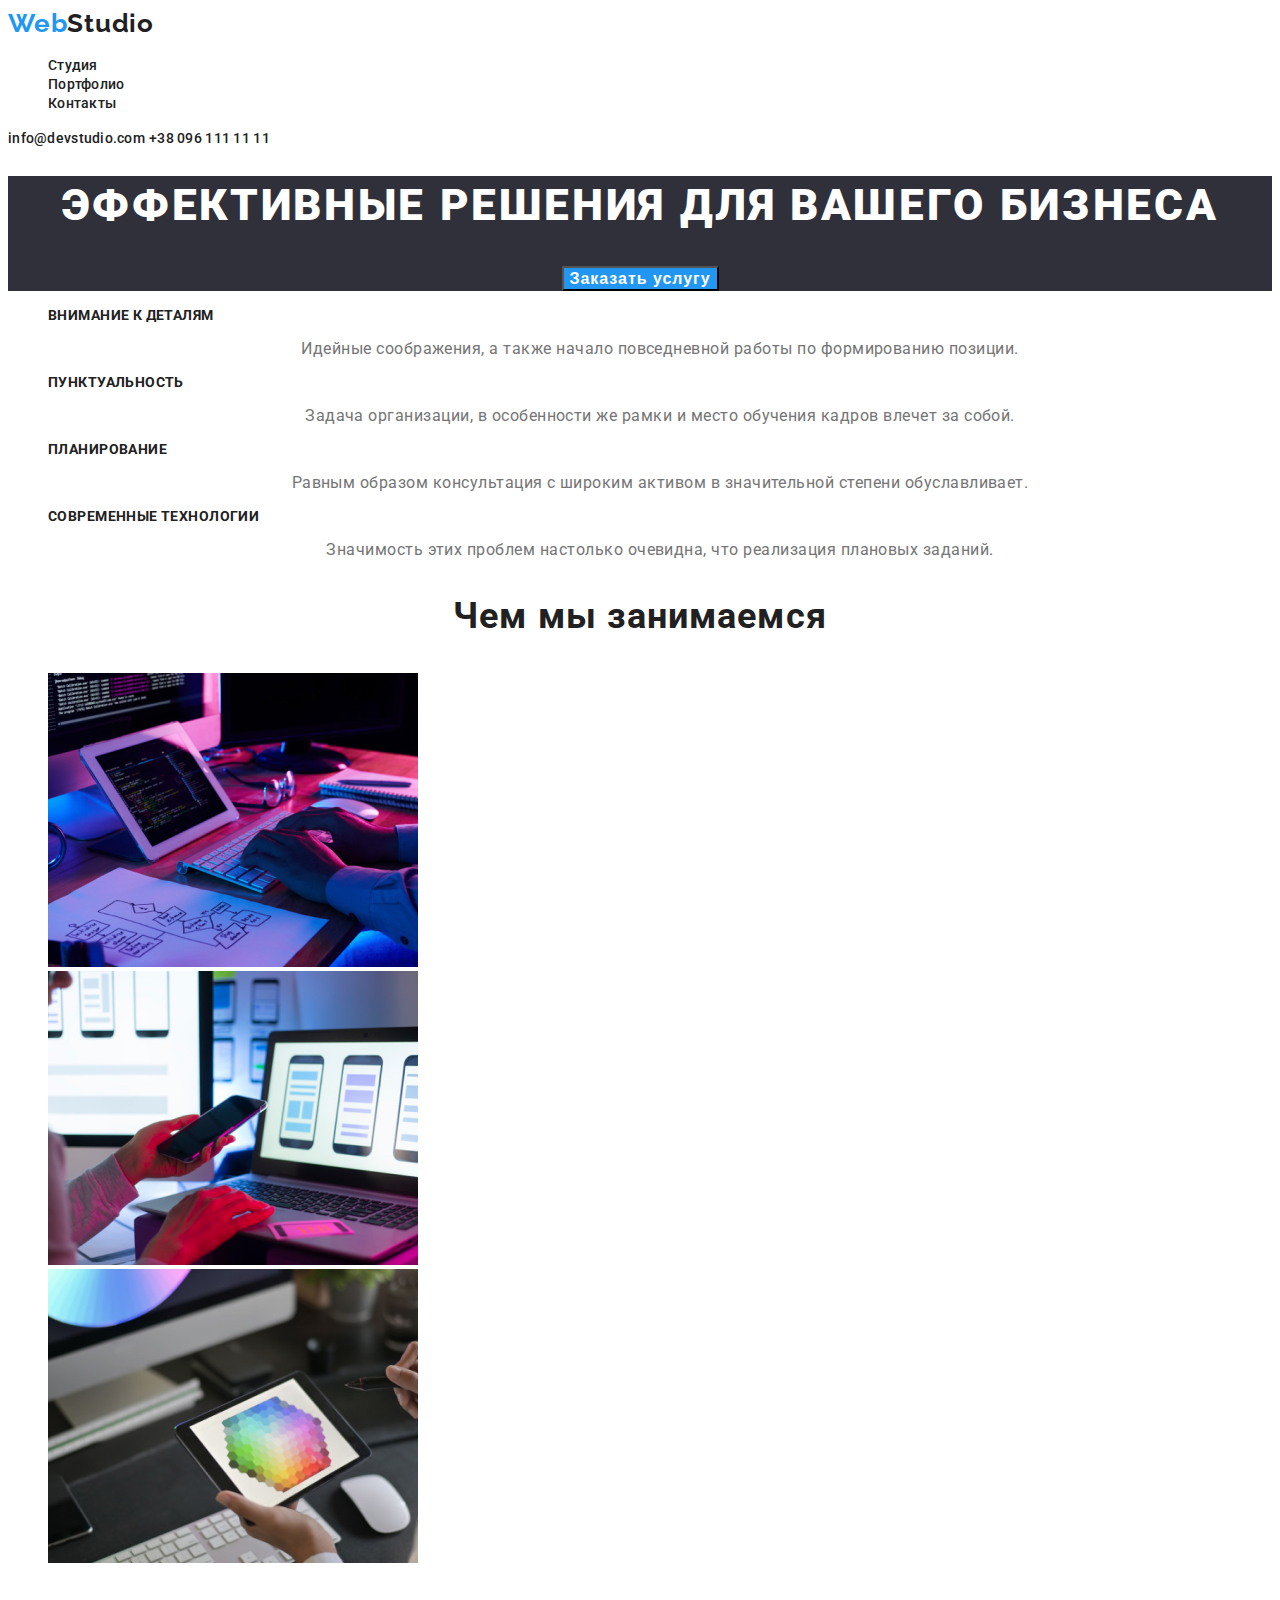
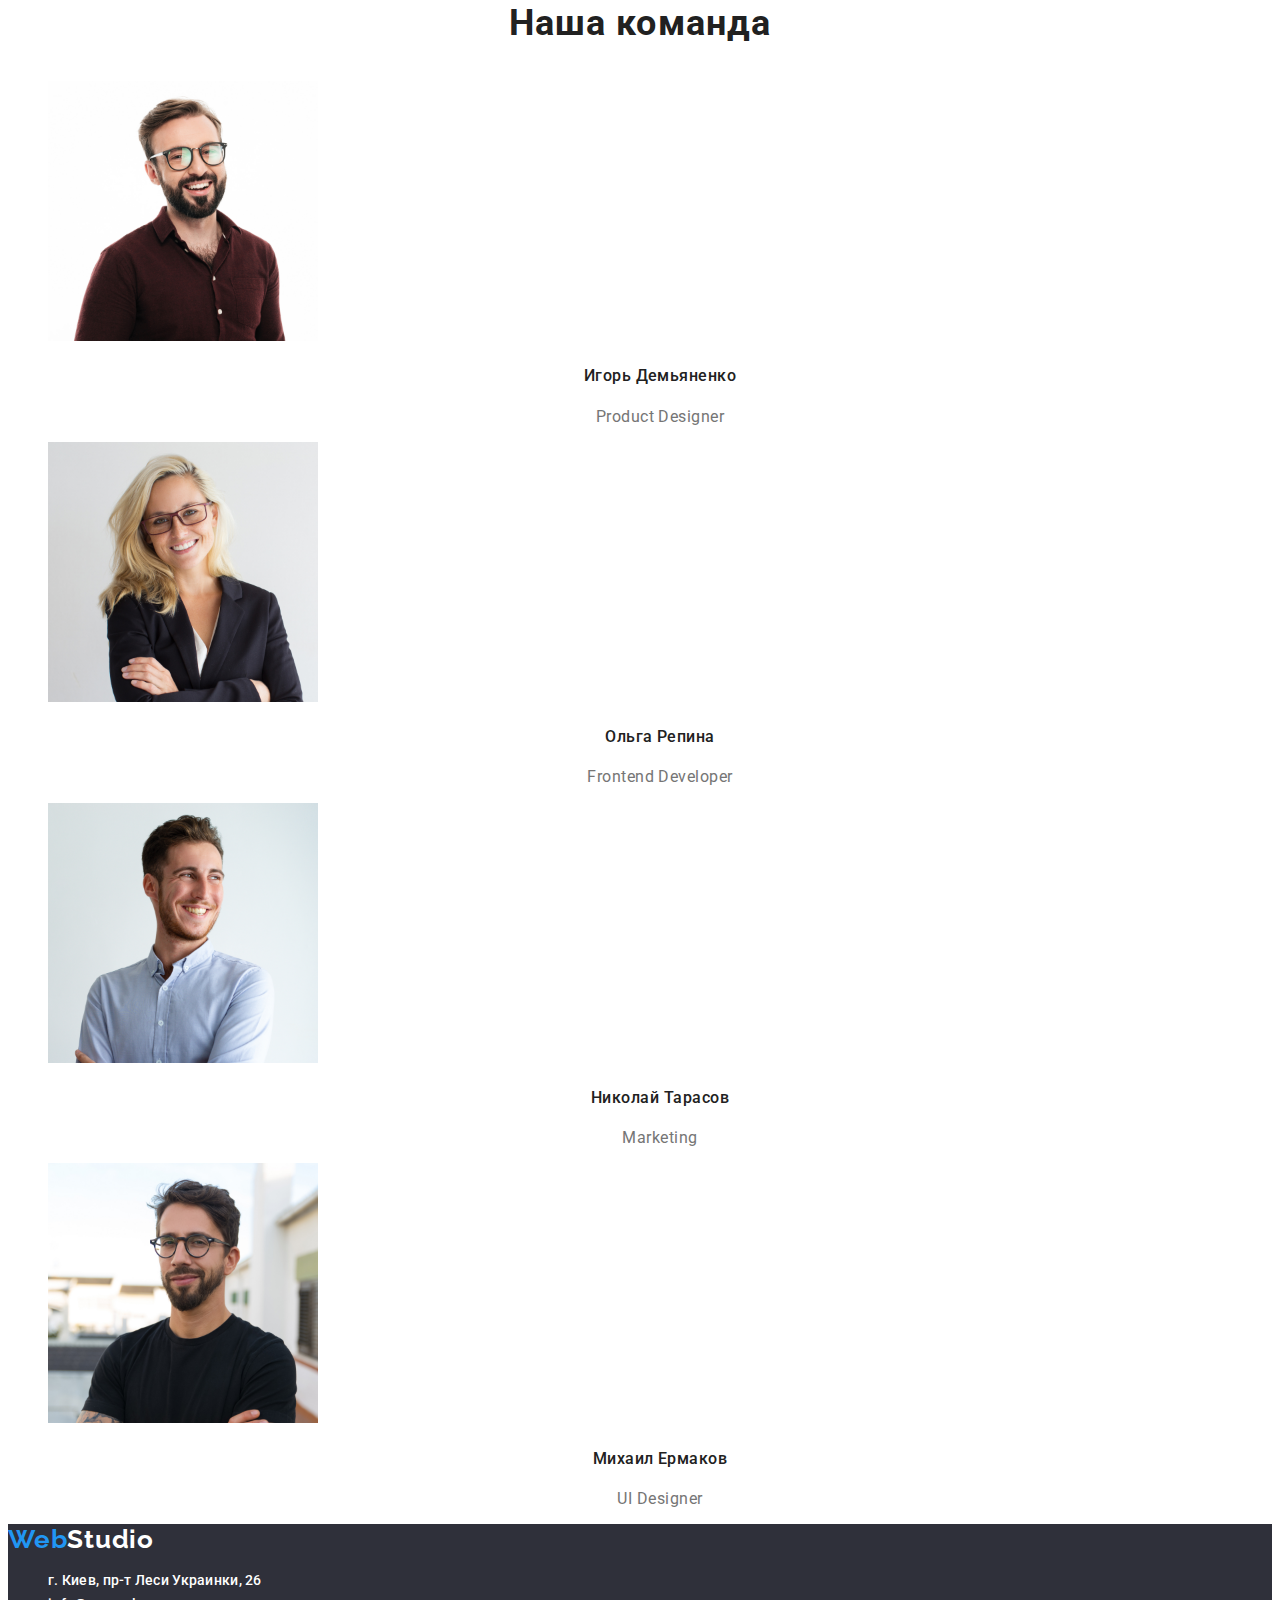
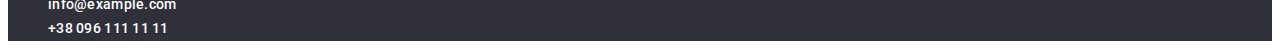
==== index.html @ 4afac16c "Add files via upload" ====
<!DOCTYPE html>
<html lang="ru">
<head>
    
    <meta charset="UTF-8">
    <meta http-equiv="X-UA-Compatible" content="IE=edge">
    <meta name="viewport" content="width=device-width, initial-scale=1.0">
    <title>WebStudio</title>
    <link rel="preconnect" href="https://fonts.gstatic.com" />
    <link rel="preconnect" href="https://fonts.gstatic.com">
    <link href="https://fonts.googleapis.com/css2?family=Raleway:wght@700&family=Roboto:wght@400;500;700;900&display=swap" rel="stylesheet">
    <link rel="stylesheet" href="https://cdnjs.cloudflare.com/ajax/libs/modern-normalize/1.0.0/modern-normalize.css"
        integrity="sha512-Zx6MlUMKSVJoQ+83OwhdILe8cSEsCzfqThJd7J/VA2UrK6Ctj85p+xzqfyuNXE5B1k25uUdmJ2OzItbBy9GHAQ=="
        crossorigin="anonymous" />
    <link rel="stylesheet" href="./css/styles.css" />
        

</head>
<body>
   <header>
       <nav>
            <a href class="web"><span class="logo">Web</span>Studio</a>           
            <ul class="list">
                <li><a  href="" class="link">Студия</a></li>
                <li><a  href="./portfolio.html" class="link">Портфолио</a></li>
                <li><a  href="#contacts" class="link">Контакты</a></li>
            </ul>
        </nav>
        <div> 
            <a class="link" href="mailto:info@devstudio.com">info@devstudio.com</a>
            <a class="link" href="tel:+380961111111">+38 096 111 11 11</a>
        </div>
    </header>
    <main>
        <section class="hero">
            <h1 class="page-title">Эффективные решения для вашего бизнеса</h1>
            <button class="btn" type="button">Заказать услугу</button>   
        </section>
        <section>
            <ul class="list">
                <li><h2 class="section-title">Внимание к деталям</h2><p class="title-lable">Идейные соображения, а также начало повседневной работы по формированию позиции.</p></li>
                <li><h2 class="section-title">Пунктуальность</h2><p class="title-lable">Задача организации, в особенности же рамки и место обучения кадров влечет за собой.</p></li>
                <li><h2 class="section-title">Планирование</h2><p class="title-lable">Равным образом консультация с широким активом в значительной степени обуславливает.</p></li>
                <li><h2 class="section-title">Современные технологии</h2><p class="title-lable">Значимость этих проблем настолько очевидна, что реализация плановых заданий.</p></li>
            </ul>
        </section>
        <sektion class="about">
            <h3 class="title-item">Чем мы занимаемся</h3>
            <ul class="list">
                <li><img src="./images/working/img-1.jpg" width="370" height="294" alt="Написание кода"></li>
                <li><img src="./images/working/img-2.jpg" width="370" height="294" alt="Мобильные приложения"></li>
                <li><img src="./images/working/img-3.jpg" width="370" height="294" alt="Дизайн"></li>
            </ul>
        </sektion>
        <section>
            <h3 class="title-item">Наша команда</h3>
            <ul class="list">
                <li>
                    <img src="./images/photo/img1.jpg " width="270" height="260" alt="Игорь Демьяненко">
                    <h4 class="title-name">Игорь Демьяненко</h4>
                    <p lang="en" class="title-proff">Product Designer</p>
                </li>
                <li>
                    <img src="./images/photo/img2.jpg" width="270" height="260" alt="Ольга Репина">
                    <h4 class="title-name">Ольга Репина</h4>
                    <p lang="en" class="title-proff">Frontend Developer</p>
                </li>
                <li>
                    <img src="./images/photo/img3.jpg" width="270" height="260" alt="Николай Тарасов">
                    <h4 class="title-name">Николай Тарасов</h4>
                    <p lang="en" class="title-proff">Marketing</p>
               </li>
               <li>
                    <img src="./images/photo/img4.jpg" width="270" height="260" alt="Михаил Ермаков">
                    <h4 class="title-name">Михаил Ермаков</h4>
                    <p lang="en" class="title-proff">UI Designer</p>                    
                </li>
            </ul>
        </section>
       
    </main>
    <footer class="footer">
        <a href class="web-footer"><span class="logo">Web</span>Studio</a>
        <address class="address">
            <ul class="list">
                <li><a class="link" href="https://goo.gl/maps/ci2ouD6LQuMiTAiMA" target="_blank" rel="noopener norefferer">г. Киев, пр-т Леси Украинки, 26</a></li>
                <li><a class="link" href="mailto:info@example.com">info@example.com</a></li>
                <li><a class="link" href="tel:+380961111111">+38 096 111 11 11</a></li>
            </ul>
        </address>
    </footer>
</body>
</html>
---- css/styles.css ----
body {
    font-family: "roboto";
    color:#212121;
    background-color: #ffffff;
}
 
:root{
    --main-text: #212121;
    --title-cl: #757575;
    --dark-bl: #ffffff;
    --logo-cl: #2196F3;

    --dark-bg: #2F303A;
    --main-bg: #E5E5E5;
    --head-bg: #ffffff;

    --main-font: "roboto", sans-serif;
    --logo-font: "raleway", sans-serif;
}

.logo {
font-family: var(--logo-font);
font-weight: 700;
font-size: 26px;
line-height: 1.19;
color: var(--logo-cl);
text-decoration: none;
}

.web {
font-family: var(--logo-font);
font-weight: 700;
font-size: 26px;
line-height: 1.19;
letter-spacing: 0.03em;
color: none;
}

.list{
  td
}

a { 
color: inherit;
text-decoration: none;
}

.link{
  font-family: var(--main-font);
  font-weight: 500;
  font-size: 14px;
  line-height: 1.14;
  letter-spacing: 0.02em;
  color var(--main-text);
 }
 li{
   list-style-type: none;
 }

 .link:hover{
   color: var(--logo-cl);
 }

 .link:focus{
   color: var(--logo-cl);
 }


.section-title{
font-family: var(--main-font);
font-weight: 700;
font-size: 14px;
line-height: 1,14;
letter-spacing: 0.03em;
text-transform: uppercase;
color: var(--main-cl);
}
.address{
  font-style: inherit;
  font-size: 14px;
line-height: 1.71;
letter-spacing: 0.03em;
color: var(--dark-bl);
}
.hero{
  background-color: var(--dark-bg);
  text-align: center;
}

.page-title{
font-weight: 900;
font-size: 44px;
line-height: 1.36;
letter-spacing: 0.06em;
text-transform: uppercase;
color: var(--dark-bl);
}

.title-lable{
font-family: var(--main-font)
font-weight: 400;
font-size: 16px;
line-height: 1.2;
text-align: center;
letter-spacing: 0.03em;
color: var(--title-cl);
}

.title-item{
font-family:var(--main-font);
font-style: normal;
font-weight: 700;
font-size: 36px;
line-height: 1.16;
text-align: center;
letter-spacing: 0.03em;
}

.title-name{
font-family: var(--main-font);
font-weight: 500;
font-size: 16px;
line-height: 1.19;
text-align: center;
letter-spacing: 0.03em;
color:var(--main-text);
}

.title-proff{
  font-family:var(--title-cl);
font-weight: 400;
font-size: 16px;
line-height: 1.2;
text-align: center;
letter-spacing: 0.03em;
color: var(--title-cl);
}

.btn{
font-weight: 700;
font-size: 16px;
line-height: 1.2;
letter-spacing: 0.06em;
color: var(--dark-bl);
background-color: var(--logo-cl);
}

.footer{
  background-color: var(--dark-bg);
}

.web-footer{
  color: #ffffff;
font-family: var(--logo-font);
font-weight: 700;
font-size: 26px;
line-height: 1.19;
letter-spacing: 0.03em;
}

.visually-hidden {
  position: absolute;
  width: 1px;
  height: 1px;
  border: 0;
  margin: -1px;
  padding: 0;
  clip: rect(0 0 0 0);
  overflow: hidden;
}

.btn-second-tab{
font-weight: 500;
font-size: 16px;
line-height: 1.62;
letter-spacing: 0.03em;
background-color: #ffffff;
border: none;
}

.btn-second-tab:hover{
color: #ffffff;
background-color: var(--logo-cl);
}

.btn-second-tab:focus{
  color: #ffffff;
  background-color:var(--logo-ci);
}


.title-img{
font-weight: 700;
font-size: 18px;
line-height: 2;
letter-spacing: 0.06em;
}

.lable-item{
font-size: 16px;
line-height: 1.87;
letter-spacing: 0.03em;
color:var(title-cl);
}
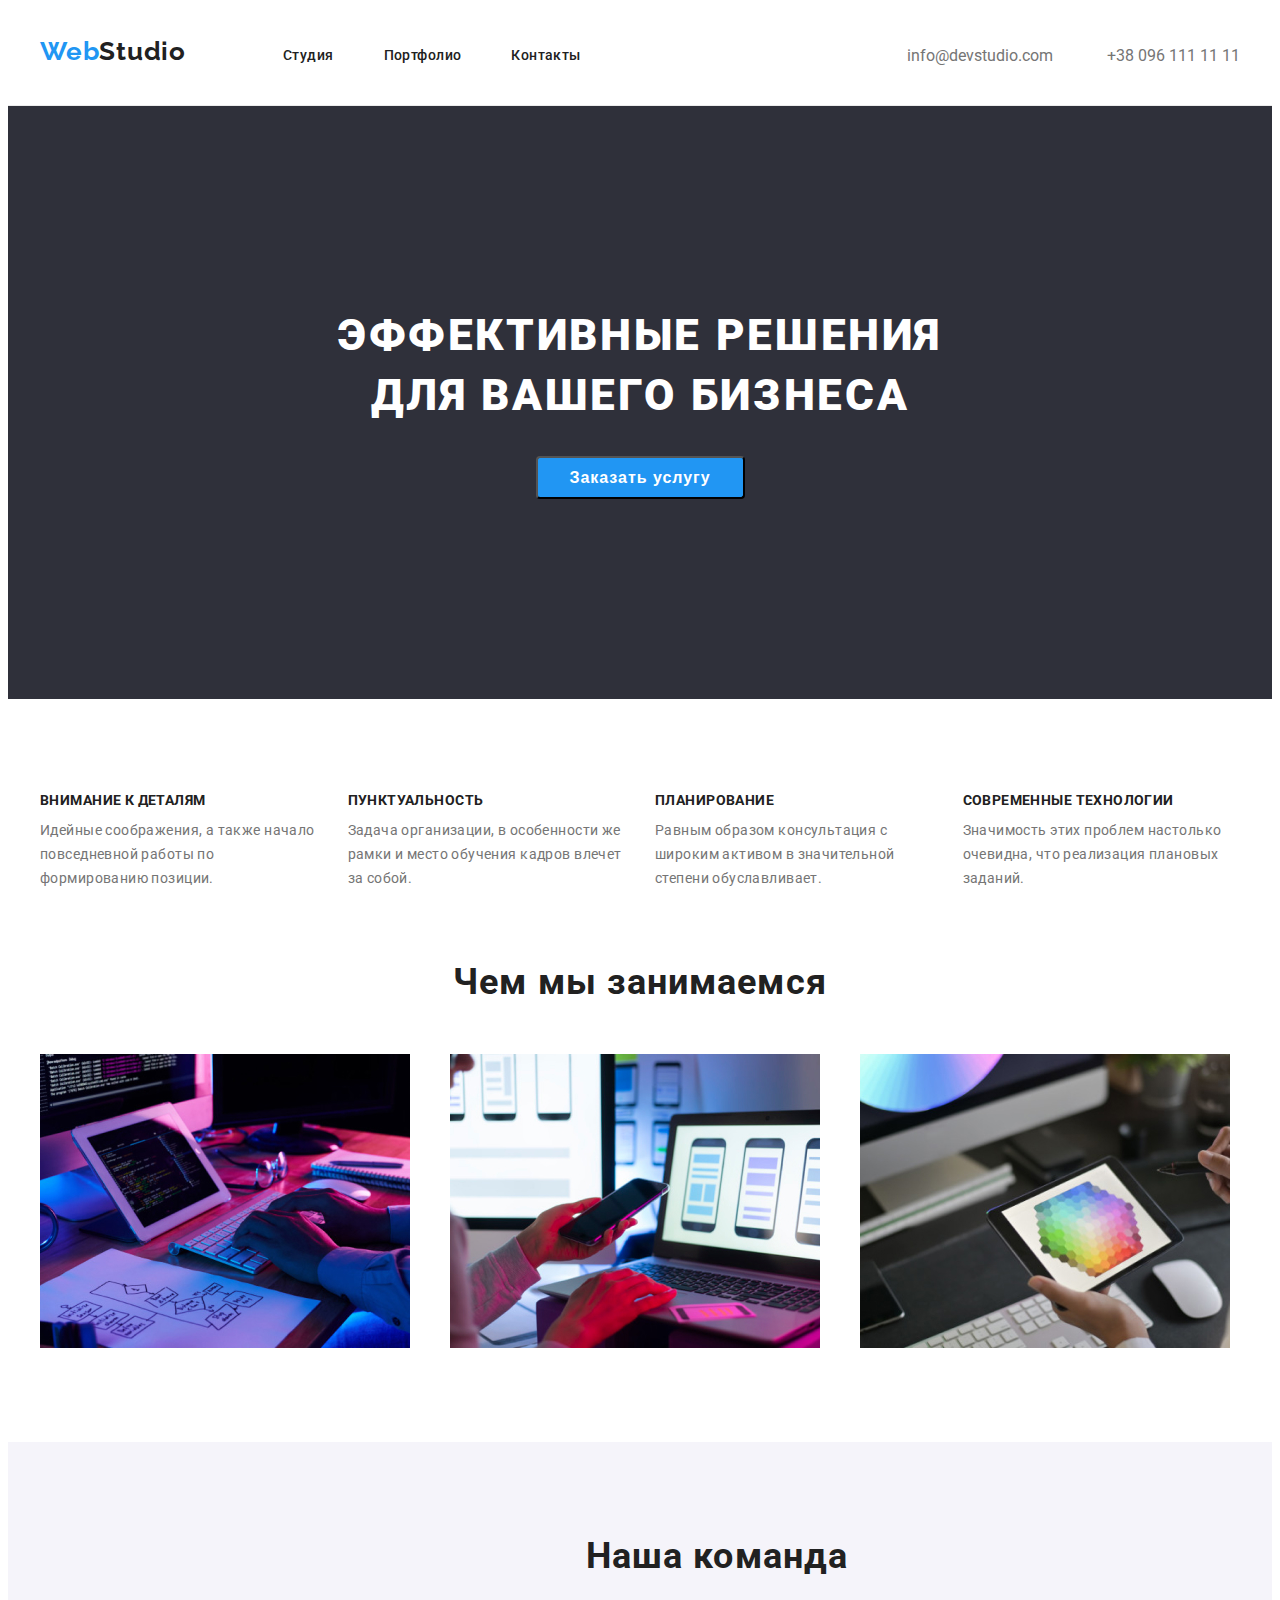
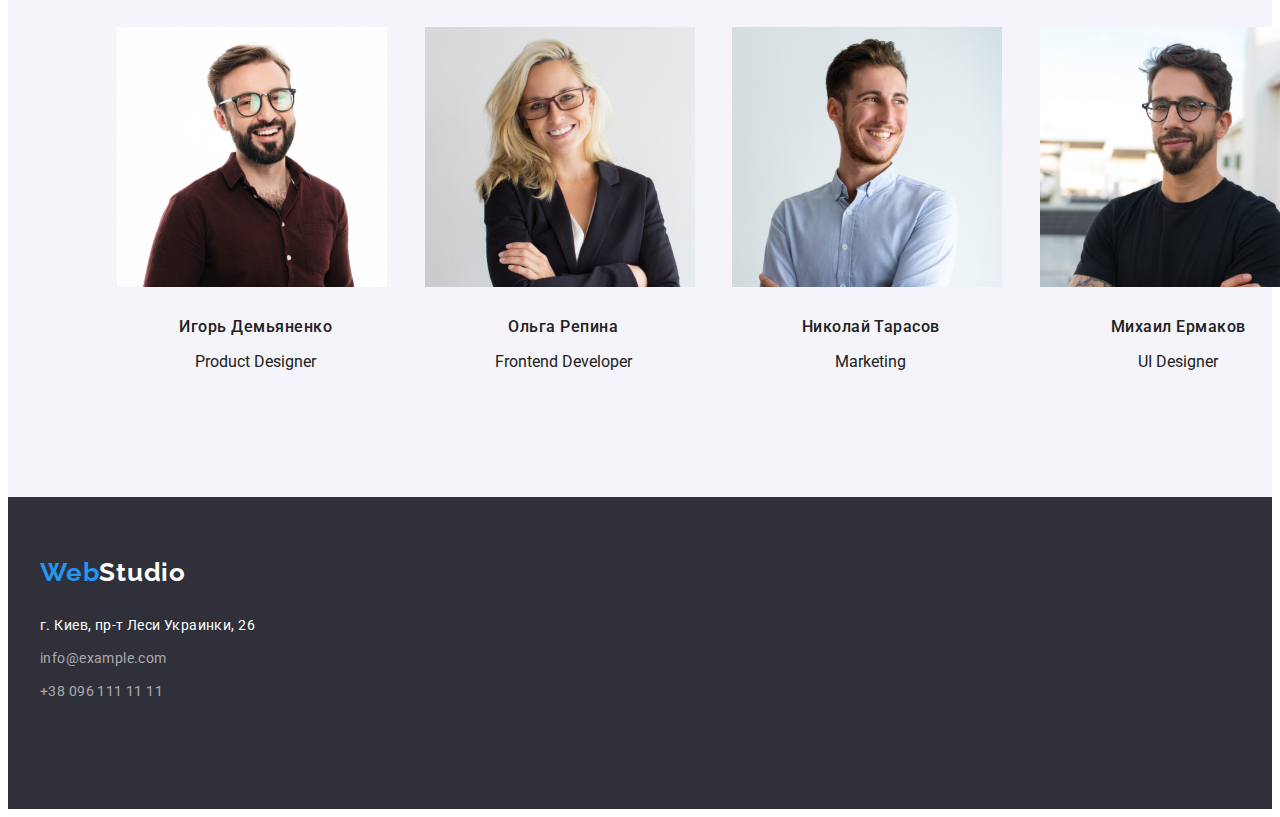
==== commit 74df1c12: "HW-3-25.04" ====
--- a/index.html
+++ b/index.html
@@ -13,81 +13,92 @@
         integrity="sha512-Zx6MlUMKSVJoQ+83OwhdILe8cSEsCzfqThJd7J/VA2UrK6Ctj85p+xzqfyuNXE5B1k25uUdmJ2OzItbBy9GHAQ=="
         crossorigin="anonymous" />
     <link rel="stylesheet" href="./css/styles.css" />
-        
+     
 
 </head>
 <body>
-   <header>
-       <nav>
-            <a href class="web"><span class="logo">Web</span>Studio</a>           
-            <ul class="list">
-                <li><a  href="" class="link">Студия</a></li>
-                <li><a  href="./portfolio.html" class="link">Портфолио</a></li>
-                <li><a  href="#contacts" class="link">Контакты</a></li>
-            </ul>
-        </nav>
-        <div> 
-            <a class="link" href="mailto:info@devstudio.com">info@devstudio.com</a>
-            <a class="link" href="tel:+380961111111">+38 096 111 11 11</a>
+   <header class="page-header">
+       <div class="conteiner">
+           <nav class="nav">
+                <a href class="web logo-menu"><span class="logo">Web</span>Studio</a>
+                <ul class="list menu">
+                    <li class="menu-item"><a  href="" class="link">Студия</a></li>
+                    <li class="menu-item"><a  href="./portfolio.html" class="link">Портфолио</a></li>
+                    <li class="menu-item"><a  href="#contacts" class="link">Контакты</a></li>
+                </ul>
+            </nav>
+                <div class="contact-link"> 
+                    <a class="link" href="mailto:info@devstudio.com">info@devstudio.com</a>
+                    <a class="link" href="tel:+380961111111">+38 096 111 11 11</a>
+                </div>
         </div>
     </header>
     <main>
-        <section class="hero">
-            <h1 class="page-title">Эффективные решения для вашего бизнеса</h1>
-            <button class="btn" type="button">Заказать услугу</button>   
+        <section class="hero header-conteiner">
+            <div class="conteiner">
+                <h1 class="page-title">Эффективные решения для вашего бизнеса</h1>
+                <button class="button" type="button">Заказать услугу</button>   
+             </div>
         </section>
-        <section>
-            <ul class="list">
-                <li><h2 class="section-title">Внимание к деталям</h2><p class="title-lable">Идейные соображения, а также начало повседневной работы по формированию позиции.</p></li>
-                <li><h2 class="section-title">Пунктуальность</h2><p class="title-lable">Задача организации, в особенности же рамки и место обучения кадров влечет за собой.</p></li>
-                <li><h2 class="section-title">Планирование</h2><p class="title-lable">Равным образом консультация с широким активом в значительной степени обуславливает.</p></li>
-                <li><h2 class="section-title">Современные технологии</h2><p class="title-lable">Значимость этих проблем настолько очевидна, что реализация плановых заданий.</p></li>
-            </ul>
+       
+        <section class="section">
+            <div class="conteiner">
+                <ul class="list list-slogan">
+                    <li class="item"><h2 class="section-title">Внимание к деталям</h2><p class="title-lable">Идейные соображения, а также начало повседневной работы по формированию позиции.</p></li>
+                    <li class="item"><h2 class="section-title">Пунктуальность</h2><p class="title-lable">Задача организации, в особенности же рамки и место обучения кадров влечет за собой.</p></li>
+                    <li class="item"><h2 class="section-title">Планирование</h2><p class="title-lable">Равным образом консультация с широким активом в значительной степени обуславливает.</p></li>
+                    <li class="item"><h2 class="section-title">Современные технологии</h2><p class="title-lable">Значимость этих проблем настолько очевидна, что реализация плановых заданий.</p></li>
+                </ul>
+            </div>
         </section>
-        <sektion class="about">
-            <h3 class="title-item">Чем мы занимаемся</h3>
-            <ul class="list">
-                <li><img src="./images/working/img-1.jpg" width="370" height="294" alt="Написание кода"></li>
-                <li><img src="./images/working/img-2.jpg" width="370" height="294" alt="Мобильные приложения"></li>
-                <li><img src="./images/working/img-3.jpg" width="370" height="294" alt="Дизайн"></li>
-            </ul>
-        </sektion>
-        <section>
-            <h3 class="title-item">Наша команда</h3>
-            <ul class="list">
-                <li>
-                    <img src="./images/photo/img1.jpg " width="270" height="260" alt="Игорь Демьяненко">
-                    <h4 class="title-name">Игорь Демьяненко</h4>
-                    <p lang="en" class="title-proff">Product Designer</p>
-                </li>
-                <li>
-                    <img src="./images/photo/img2.jpg" width="270" height="260" alt="Ольга Репина">
-                    <h4 class="title-name">Ольга Репина</h4>
-                    <p lang="en" class="title-proff">Frontend Developer</p>
-                </li>
-                <li>
-                    <img src="./images/photo/img3.jpg" width="270" height="260" alt="Николай Тарасов">
-                    <h4 class="title-name">Николай Тарасов</h4>
-                    <p lang="en" class="title-proff">Marketing</p>
-               </li>
-               <li>
-                    <img src="./images/photo/img4.jpg" width="270" height="260" alt="Михаил Ермаков">
-                    <h4 class="title-name">Михаил Ермаков</h4>
-                    <p lang="en" class="title-proff">UI Designer</p>                    
-                </li>
-            </ul>
+        <section class="section section-work">
+            <div class="conteiner">
+                <h3 class="title-item">Чем мы занимаемся</h3>
+                <ul class="list">
+                    <li class="item"><img src="./images/working/img-1.jpg" width="370" height="294" alt="Написание кода"></li>
+                    <li class="item"><img src="./images/working/img-2.jpg" width="370" height="294" alt="Мобильные приложения"></li>
+                    <li class="item"><img src="./images/working/img-3.jpg" width="370" height="294" alt="Дизайн"></li>
+                </ul>
+            </div>
+        </section>
+        <section class="section time">
+            <div class="conteiner">
+                <h3 class="title-item">Наша команда</h3>
+                <ul class="list">
+                    <li class="item border">
+                        <img src="./images/photo/img1.jpg " width="270" height="260" alt="Игорь Демьяненко">
+                        <h4 class="title-name">Игорь Демьяненко</h4>
+                        <p lang="en" class="title-proff">Product Designer</p>
+                    </li>
+                    <li class="item time-item">
+                        <img src="./images/photo/img2.jpg" width="270" height="260" alt="Ольга Репина">
+                        <h4 class="title-name">Ольга Репина</h4>
+                        <p lang="en" class="title-proff">Frontend Developer</p>
+                    </li>
+                    <li class="item time-item">
+                        <img src="./images/photo/img3.jpg" width="270" height="260" alt="Николай Тарасов">
+                        <h4 class="title-name">Николай Тарасов</h4>
+                        <p lang="en" class="title-proff">Marketing</p>
+                   </li>
+                   <li class="item time-item">
+                        <img src="./images/photo/img4.jpg" width="270" height="260" alt="Михаил Ермаков">
+                        <h4 class="title-name">Михаил Ермаков</h4>
+                        <p lang="en" class="title-proff">UI Designer</p>                    
+                    </li>
+                 </ul>
+            </div>
         </section>
        
     </main>
     <footer class="footer">
-        <a href class="web-footer"><span class="logo">Web</span>Studio</a>
-        <address class="address">
-            <ul class="list">
-                <li><a class="link" href="https://goo.gl/maps/ci2ouD6LQuMiTAiMA" target="_blank" rel="noopener norefferer">г. Киев, пр-т Леси Украинки, 26</a></li>
-                <li><a class="link" href="mailto:info@example.com">info@example.com</a></li>
-                <li><a class="link" href="tel:+380961111111">+38 096 111 11 11</a></li>
+        <div class="conteiner">
+        <a href class="web-footer "><span class="logo">Web</span>Studio</a>
+            <ul class="footer-li">
+                <li class="footer-item-adress"><a class="link-footer"  href="https://goo.gl/maps/ci2ouD6LQuMiTAiMA" target="_blank" rel="noopener norefferer" >г. Киев, пр-т Леси Украинки, 26</a></li>
+                <li class="footer-item"><a class="link-footer" href="mailto:info@example.com">info@example.com</a></li>
+                <li class="footer-item"><a class="link-footer" href="tel:+380961111111">+38 096 111 11 11</a></li>
             </ul>
-        </address>
+        </div>
     </footer>
 </body>
 </html>--- a/css/styles.css
+++ b/css/styles.css
@@ -13,10 +13,51 @@
     --dark-bg: #2F303A;
     --main-bg: #E5E5E5;
     --head-bg: #ffffff;
+    --second-bg:#F5F4FA;
 
     --main-font: "roboto", sans-serif;
     --logo-font: "raleway", sans-serif;
 }
+
+ .nav-li .item + .item{
+  margin-left: 50px;
+} 
+
+.item
+.nav{
+  display:flex;
+  align-items: center;
+  margin-right: auto;
+  justify-self: start;
+}
+
+
+.main-nav{
+  display: flex;
+  align-items: center;
+}
+
+.page-header{
+  padding-top: 24px;
+  padding-bottom: 25px;
+  align-items: center;
+  border-bottom-width: 1px;
+  border-bottom-style: solid; 
+    border-bottom-color: #ECECEC;
+}
+
+.page-header .conteiner{
+  display:flex;
+  align-items: center;
+}
+
+.conteiner{
+  width: 1200px;
+  padding-left: 15px;
+  padding-right: 15px;
+  margin-left: auto;
+  margin-right: auto;  
+ }
 
 .logo {
 font-family: var(--logo-font);
@@ -36,13 +77,12 @@
 color: none;
 }
 
-.list{
-  td
-}
-
 a { 
 color: inherit;
 text-decoration: none;
+}
+
+
 }
 
 .link{
@@ -51,10 +91,25 @@
   font-size: 14px;
   line-height: 1.14;
   letter-spacing: 0.02em;
-  color var(--main-text);
- }
- li{
+  color: var(--main-text);
+  list-style-type: none;
+ }
+
+ .list{  
    list-style-type: none;
+   display:flex;
+ }
+
+ .menu{
+   display: inline-flex;
+   padding: 0px;
+ }
+   .menu-item{
+    color: var(--main-text);
+    font-weight: 500;
+    font-size: 14px;
+    line-height: 1.14;
+    letter-spacing: 0.03em;
  }
 
  .link:hover{
@@ -65,29 +120,56 @@
    color: var(--logo-cl);
  }
 
-
-.section-title{
-font-family: var(--main-font);
-font-weight: 700;
-font-size: 14px;
-line-height: 1,14;
-letter-spacing: 0.03em;
-text-transform: uppercase;
-color: var(--main-cl);
-}
+  .list-slogan .item{
+   width: 270px;
+   height: 75px;
+   text-align: left;
+ }
+
+.list-slogan {
+margin-bottom: 0;
+margin-top: 0;
+
+display: flex;
+  }
+
+  ul{
+padding: 0;
+  }
+.item:not(:first-child){
+margin-left: 30px;
+}
+
+
+
 .address{
   font-style: inherit;
   font-size: 14px;
-line-height: 1.71;
+line-height: 1.14;
 letter-spacing: 0.03em;
 color: var(--dark-bl);
 }
+
+.conteiner{
+  width: 1200px;
+ }
+
 .hero{
+  padding-top:200px;
+  padding-bottom: 200px;
+  text-align: center;
+  margin-bottom: 0px;
+  margin-top: 0px;
+  text-align: center;
+}
+
+.header-conteiner{
   background-color: var(--dark-bg);
-  text-align: center;
 }
 
 .page-title{
+ margin: 0 auto;
+ max-width: 696px;
 font-weight: 900;
 font-size: 44px;
 line-height: 1.36;
@@ -96,27 +178,84 @@
 color: var(--dark-bl);
 }
 
+.menu-item:not(:last-child){
+margin-right: 50px;
+}
+
+.logo-menu{
+  margin-right: 93px;
+  dishlay: inline-block;
+}
+
+.contact-link .link:not(:last-child){
+  margin-right:50px;
+  
+}
+.contact-link .link{
+  color:var(--title-cl);
+}
+
+.contact-link{
+  margin-left: auto;
+}
+
+h1,
+h3,
+h4{
+  margin-top:0;
+  padding: 0;
+  text-align: center;
+}
+
+.section{
+   padding-top: 94px;
+   margin-bottom: 0;
+   /* text-align: center; */
+ }
+
+.title-item{
+margin-bottom: 50px;
+font-family:var(--main-font);
+font-style: normal;
+font-weight: 700;
+font-size: 36px;
+line-height: 1.16;
+text-align: center;
+letter-spacing: 0.03em;
+
+
+}
+.section-work{
+  margin-bottom: 94px;
+}
+
+.section-title{
+  font-family: var(--main-font);
+font-weight: 700;
+font-size: 14px;
+line-height: 1.14;
+letter-spacing: 0.03em;
+text-transform: uppercase;
+color: var(--main-cl);
+max-width: 270px;
+margin-bottom: 0;
+margin-top: 0;
+}
+
 .title-lable{
 font-family: var(--main-font)
 font-weight: 400;
-font-size: 16px;
-line-height: 1.2;
-text-align: center;
+font-size: 14px;
+line-height: 1.71;
 letter-spacing: 0.03em;
 color: var(--title-cl);
-}
-
-.title-item{
-font-family:var(--main-font);
-font-style: normal;
-font-weight: 700;
-font-size: 36px;
-line-height: 1.16;
-text-align: center;
-letter-spacing: 0.03em;
+margin-bottom: 0;
+margin-top: 10px;
 }
 
 .title-name{
+  margin-top: 30px;
+  margin-bottom: 0;
 font-family: var(--main-font);
 font-weight: 500;
 font-size: 16px;
@@ -126,37 +265,144 @@
 color:var(--main-text);
 }
 
+.about{
+display:inline-flex;
+ align-items: center;
+  /* margin-right: auto; */
+}
+
+.time{
+  background-color: var(--second-bg);
+  padding: 94px;
+}
+
+.time-item{
+  flex-basis: calc((100% - 4 * 30px) / 4);
+  text-align: center;
+}
+
+
+.item{
+  flex-basis: calc((100% - 3 * 30px) / 3);
+  text-align: center;
+}
+
+}
+
 .title-proff{
-  font-family:var(--title-cl);
+  margin-top: 10px;
+  margin-bottom: 0;
+ color:var(--title-cl);
 font-weight: 400;
 font-size: 16px;
 line-height: 1.2;
 text-align: center;
 letter-spacing: 0.03em;
-color: var(--title-cl);
-}
-
-.btn{
+}
+
+button{
+margin-top: 30px;
+border-radius: 4px;
+padding: 10px 32px;
 font-weight: 700;
 font-size: 16px;
 line-height: 1.2;
 letter-spacing: 0.06em;
 color: var(--dark-bl);
 background-color: var(--logo-cl);
-}
+
+
+}
+
+.button:focus,
+.button:hover 
 
 .footer{
-  background-color: var(--dark-bg);
-}
-
-.web-footer{
+ ;
+}
+
+.footer{
   color: #ffffff;
 font-family: var(--logo-font);
 font-weight: 700;
 font-size: 26px;
 line-height: 1.19;
 letter-spacing: 0.03em;
-}
+background-color: var(--dark-bg);
+height: 252px;
+padding-top: 60px;
+}
+.footer{
+background-color: var(--dark-bg);
+}
+
+.footer-item:not(:first-child){
+
+  margin-top: 9px;
+
+   
+}
+.footer-item{  
+  font-family:var(--main-font);
+font-weight: 400;
+font-size: 14px;
+line-height: 1.71;
+letter-spacing: 0.03em;
+color: rgba(255, 255, 255, 0.6)
+
+}
+.footer-item-adress{
+   font-family:var(--main-font);
+font-weight: 400;
+font-size: 14px;
+line-height: 1.71;
+letter-spacing: 0.03em;
+  color:#ffffff;
+  list-style-type: none;
+}
+.footer-item{
+list-style-type: none;
+}
+
+
+.card-set{
+  display: flex;
+  flex-wrap: wrap;
+  margin-left: -30px;
+  margin-top: 50px;
+}
+
+img{
+  display: block;
+}
+
+.flex-conteiner{
+  display:flex;
+  flex-wrap: wrap;
+  margin: -15px;
+}
+.flex-element{
+  width: 370px;
+  margin: 15px;
+  
+}
+.paragraph{
+  margin: 0;
+  Font family:var(--main-font);
+font-style: var(--font-cl);
+font-size: 16px
+line-height: 1.85;
+align: Left;
+letter-spacing: 0.03;
+}
+
+  .list.link{
+    margin-left: 30px;
+    margin-top: 50px;
+  }
+  .item{
+    flex-basis: calc((100% - 60px) / 3);
+  }
 
 .visually-hidden {
   position: absolute;
@@ -168,18 +414,31 @@
   clip: rect(0 0 0 0);
   overflow: hidden;
 }
-
+.menu-portfolio{
+  padding-top: 94px;
+  display: flex;
+  justify-content:center;
+}
+  
 .btn-second-tab{
+  padding: 6px 22px;
+  margin-top: 0;
+  color: var(--main-text);
 font-weight: 500;
 font-size: 16px;
 line-height: 1.62;
 letter-spacing: 0.03em;
-background-color: #ffffff;
+background-color:var(--second-bg);
 border: none;
+
+
+}
+
+.btn-second-tab:not(:first-child){
+margin-left: 8px;
 }
 
 .btn-second-tab:hover{
-color: #ffffff;
 background-color: var(--logo-cl);
 }
 
@@ -190,15 +449,22 @@
 
 
 .title-img{
+  margin: 0;
+  padding: 20px 0 4px 0;
 font-weight: 700;
 font-size: 18px;
 line-height: 2;
 letter-spacing: 0.06em;
 }
 
+
 .lable-item{
 font-size: 16px;
 line-height: 1.87;
 letter-spacing: 0.03em;
 color:var(title-cl);
-}+}
+
+
+
+
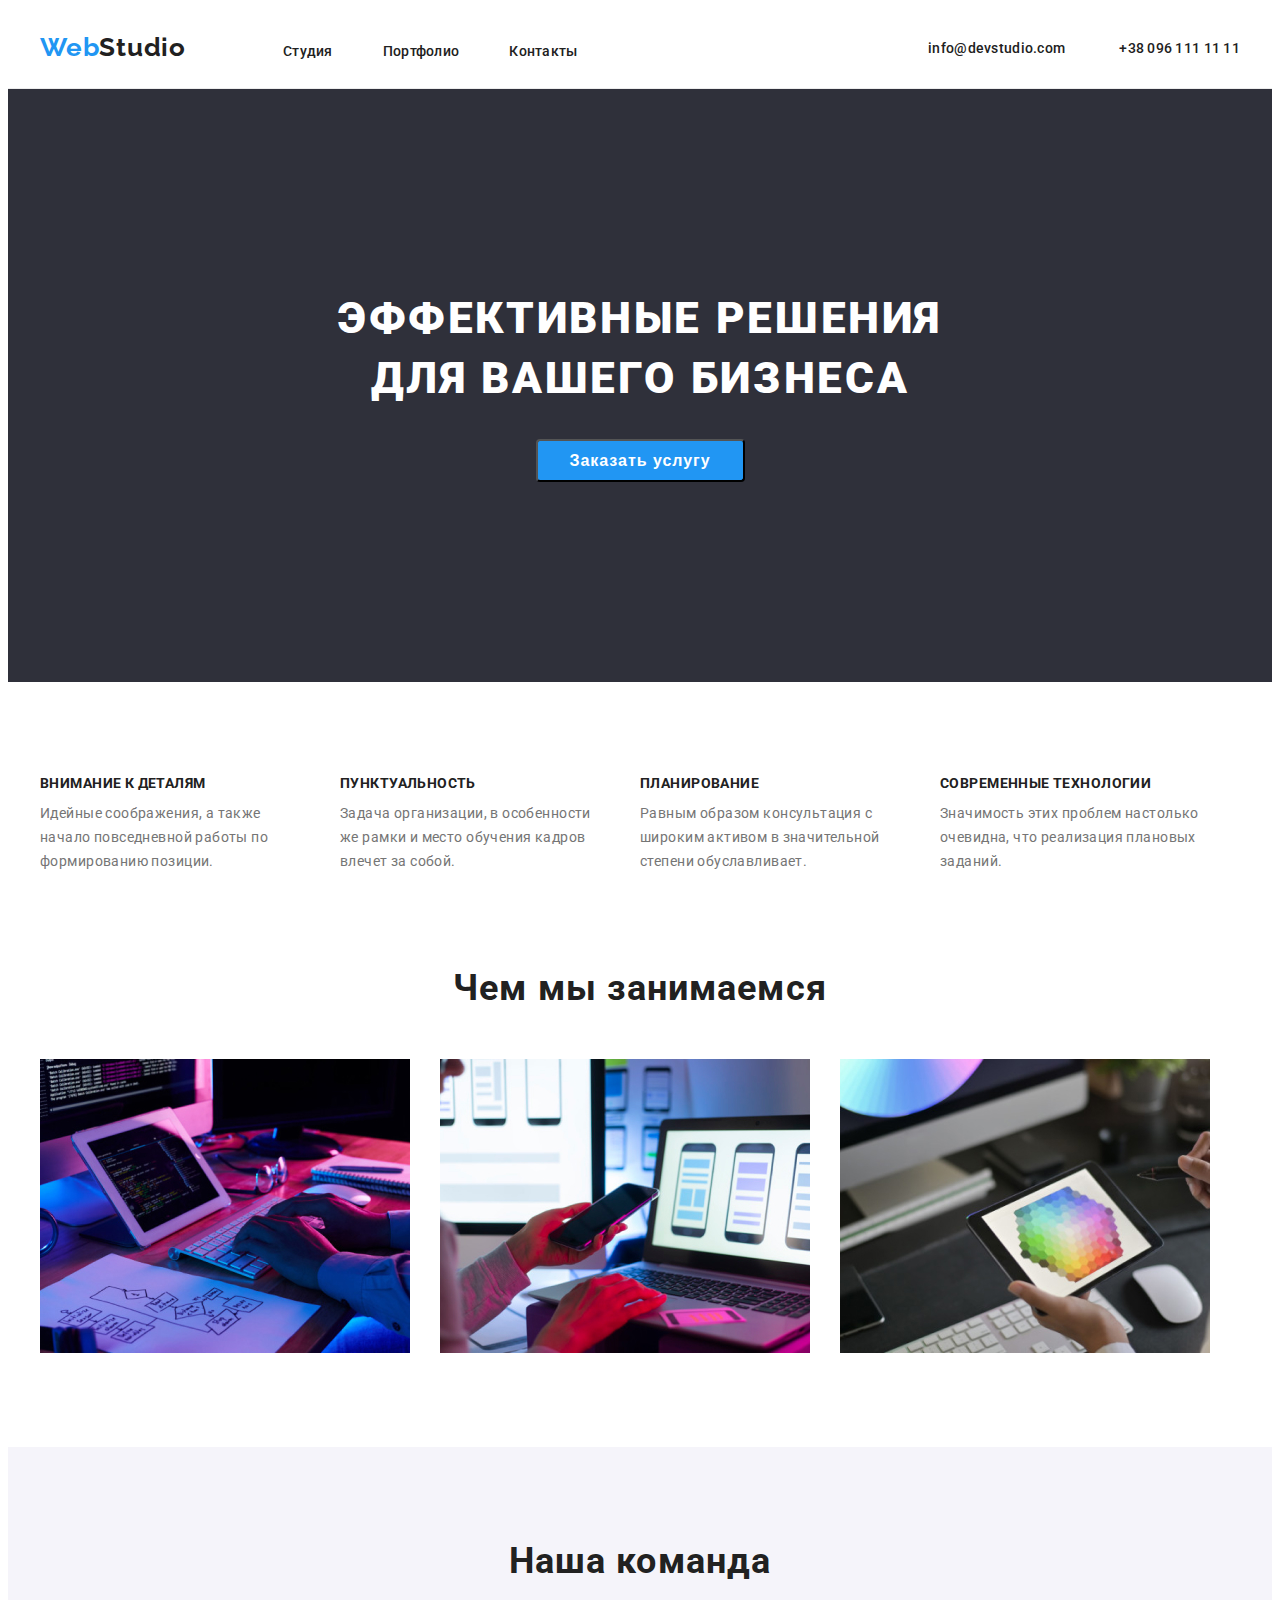
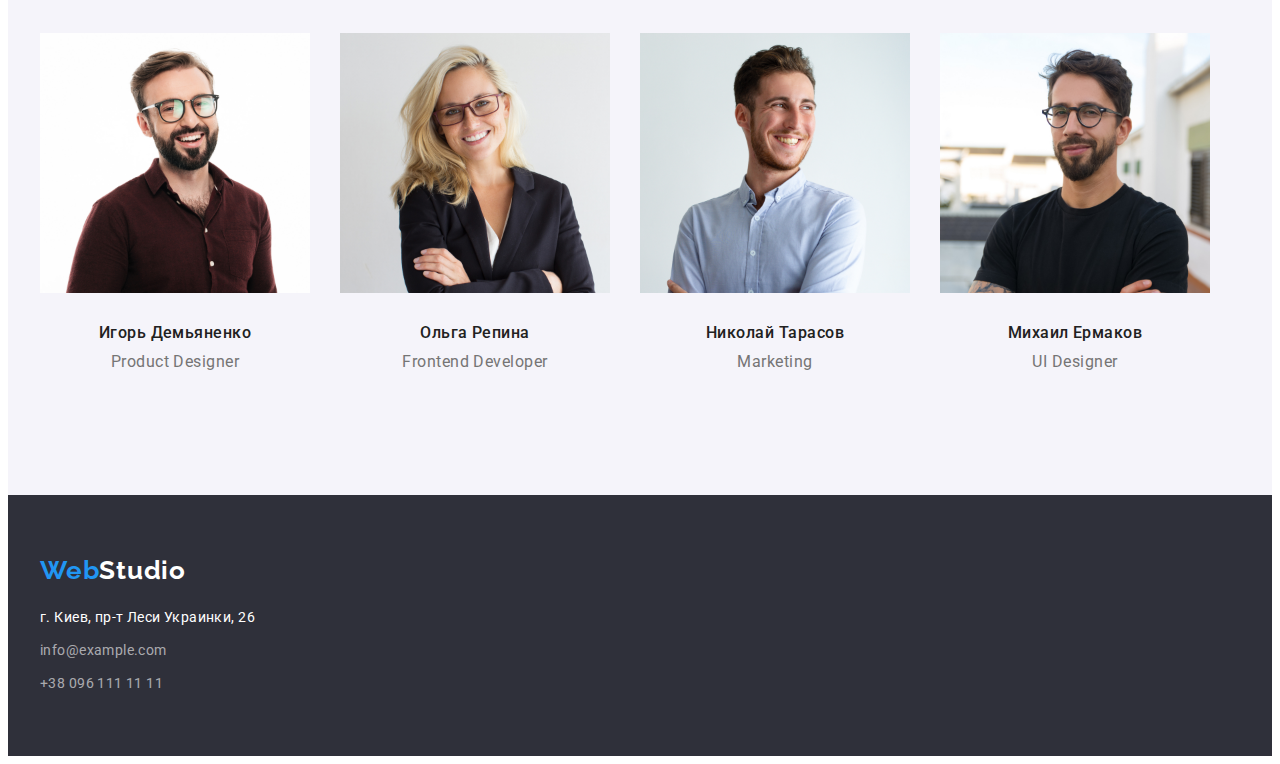
==== commit ac961c3c: "30..4" ====
--- a/index.html
+++ b/index.html
@@ -19,14 +19,14 @@
 <body>
    <header class="page-header">
        <div class="conteiner">
-           <nav class="nav">
-                <a href class="web logo-menu"><span class="logo">Web</span>Studio</a>
-                <ul class="list menu">
-                    <li class="menu-item"><a  href="" class="link">Студия</a></li>
-                    <li class="menu-item"><a  href="./portfolio.html" class="link">Портфолио</a></li>
-                    <li class="menu-item"><a  href="#contacts" class="link">Контакты</a></li>
-                </ul>
-            </nav>
+        <nav class="nav">
+            <a href class="web logo-menu"><span class="logo">Web</span>Studio</a>
+            <ul class="list menu">
+                <li class="menu-item"><a href="" class="link">Студия</a></li>
+                <li class="menu-item"><a href="./portfolio.html" class="link">Портфолио</a></li>
+                <li class="menu-item"><a href="#contacts" class="link">Контакты</a></li>
+            </ul>
+        </nav>
                 <div class="contact-link"> 
                     <a class="link" href="mailto:info@devstudio.com">info@devstudio.com</a>
                     <a class="link" href="tel:+380961111111">+38 096 111 11 11</a>
@@ -67,32 +67,39 @@
                 <ul class="list">
                     <li class="item border">
                         <img src="./images/photo/img1.jpg " width="270" height="260" alt="Игорь Демьяненко">
-                        <h4 class="title-name">Игорь Демьяненко</h4>
-                        <p lang="en" class="title-proff">Product Designer</p>
+                        <div class="time-info">
+                            <h4 class="title-name">Игорь Демьяненко</h4>
+                            <p lang="en" class="title-proff">Product Designer</p>
+                        </div>
                     </li>
                     <li class="item time-item">
                         <img src="./images/photo/img2.jpg" width="270" height="260" alt="Ольга Репина">
-                        <h4 class="title-name">Ольга Репина</h4>
-                        <p lang="en" class="title-proff">Frontend Developer</p>
+                        <div class="time-info">
+                            <h4 class="title-name">Ольга Репина</h4>
+                            <p lang="en" class="title-proff">Frontend Developer</p>
+                        </div>
                     </li>
                     <li class="item time-item">
                         <img src="./images/photo/img3.jpg" width="270" height="260" alt="Николай Тарасов">
-                        <h4 class="title-name">Николай Тарасов</h4>
-                        <p lang="en" class="title-proff">Marketing</p>
-                   </li>
-                   <li class="item time-item">
+                        <div class="time-info">
+                            <h4 class="title-name">Николай Тарасов</h4>
+                            <p lang="en" class="title-proff">Marketing</p>
+                        </div>
+                    </li>
+                    <li class="item time-item">
                         <img src="./images/photo/img4.jpg" width="270" height="260" alt="Михаил Ермаков">
-                        <h4 class="title-name">Михаил Ермаков</h4>
-                        <p lang="en" class="title-proff">UI Designer</p>                    
+                        <div class="time-info">
+                            <h4 class="title-name"> Михаил Ермаков</h4>
+                            <p lang="en" class="title-proff">UI Designer</p>
+                        </div>
                     </li>
-                 </ul>
+                </ul>
             </div>
-        </section>
-       
+        </section>   
     </main>
     <footer class="footer">
         <div class="conteiner">
-        <a href class="web-footer "><span class="logo">Web</span>Studio</a>
+        <a href class="web logo-menu-footer"><span class="logo">Web</span>Studio</a>
             <ul class="footer-li">
                 <li class="footer-item-adress"><a class="link-footer"  href="https://goo.gl/maps/ci2ouD6LQuMiTAiMA" target="_blank" rel="noopener norefferer" >г. Киев, пр-т Леси Украинки, 26</a></li>
                 <li class="footer-item"><a class="link-footer" href="mailto:info@example.com">info@example.com</a></li>
--- a/css/styles.css
+++ b/css/styles.css
@@ -1,38 +1,45 @@
 body {
-    font-family: "roboto";
-    color:#212121;
-    background-color: #ffffff;
+  font-family: "roboto";
+  color: #212121;
+  background-color: #ffffff;
 }
  
 :root{
-    --main-text: #212121;
-    --title-cl: #757575;
-    --dark-bl: #ffffff;
-    --logo-cl: #2196F3;
-
-    --dark-bg: #2F303A;
-    --main-bg: #E5E5E5;
-    --head-bg: #ffffff;
-    --second-bg:#F5F4FA;
-
-    --main-font: "roboto", sans-serif;
-    --logo-font: "raleway", sans-serif;
-}
-
- .nav-li .item + .item{
+  --title-cl: #757575;
+  --dark-bl: #ffffff;
+  --logo-cl: #2196F3;
+  --main-text: #212121;
+  
+  --dark-bg: #2F303A;
+  --head-bg: #ffffff;
+  --main-bg: #E5E5E5;
+  --second-bg: #F5F4FA;
+  
+  --main-font: "roboto", sans-serif;
+  --logo-font: "raleway", sans-serif;
+}
+
+.nav-li .item + .item{
   margin-left: 50px;
 } 
 
+.nav{
+  align-items: center;
+}
+
 .item
 .nav{
-  display:flex;
+  display: flex;
   align-items: center;
   margin-right: auto;
   justify-self: start;
 }
 
-
-.main-nav{
+li{
+  margin: 0;
+}
+
+.main-nav {
   display: flex;
   align-items: center;
 }
@@ -43,11 +50,11 @@
   align-items: center;
   border-bottom-width: 1px;
   border-bottom-style: solid; 
-    border-bottom-color: #ECECEC;
+  border-bottom-color: #ECECEC;
 }
 
 .page-header .conteiner{
-  display:flex;
+  display: flex;
   align-items: center;
 }
 
@@ -57,32 +64,28 @@
   padding-right: 15px;
   margin-left: auto;
   margin-right: auto;  
- }
+}
 
 .logo {
-font-family: var(--logo-font);
-font-weight: 700;
-font-size: 26px;
-line-height: 1.19;
-color: var(--logo-cl);
-text-decoration: none;
+  font-family: var(--logo-font);
+  font-weight: 700;
+  font-size: 26px;
+  line-height: 1.19;
+  color: var(--logo-cl);
+  text-decoration: none;
 }
 
 .web {
-font-family: var(--logo-font);
-font-weight: 700;
-font-size: 26px;
-line-height: 1.19;
-letter-spacing: 0.03em;
-color: none;
+  font-weight: 700;
+  font-size: 26px;
+  line-height: 1.19;
+  letter-spacing: 0.03em;
+  font-family: var(--logo-font);
 }
 
 a { 
-color: inherit;
-text-decoration: none;
-}
-
-
+  color: inherit;
+  text-decoration: none;
 }
 
 .link{
@@ -93,49 +96,56 @@
   letter-spacing: 0.02em;
   color: var(--main-text);
   list-style-type: none;
- }
-
- .list{  
-   list-style-type: none;
-   display:flex;
- }
-
- .menu{
-   display: inline-flex;
-   padding: 0px;
- }
-   .menu-item{
-    color: var(--main-text);
-    font-weight: 500;
-    font-size: 14px;
-    line-height: 1.14;
-    letter-spacing: 0.03em;
- }
-
- .link:hover{
-   color: var(--logo-cl);
- }
-
- .link:focus{
-   color: var(--logo-cl);
- }
-
-  .list-slogan .item{
-   width: 270px;
-   height: 75px;
-   text-align: left;
- }
+}
+
+.list{  
+  list-style-type: none;
+  display: flex;
+  align-items: center;
+}
+
+.menu{
+  display: inline-flex;
+  padding: 0px;
+  
+}
+
+.menu-item{
+  color: var(--main-text);
+  font-weight: 500;
+  font-size: 14px;
+  line-height: 1.14;
+  letter-spacing: 0.03em;
+}
+
+
+.link:hover{
+  color: var(--logo-cl);
+}
+
+.link:focus{
+  color: var(--logo-cl);
+}
+
+.list-slogan .item{
+  text-align: left;
+  width: 270px;
+}
 
 .list-slogan {
-margin-bottom: 0;
-margin-top: 0;
-
-display: flex;
-  }
-
-  ul{
-padding: 0;
-  }
+  margin-top: 0;
+  display: flex;
+  margin-bottom: 0;
+}
+
+ul{
+  padding: 0;
+  margin: 0;
+}
+
+li{
+  padding: 0;
+}
 .item:not(:first-child){
 margin-left: 30px;
 }
@@ -184,7 +194,8 @@
 
 .logo-menu{
   margin-right: 93px;
-  dishlay: inline-block;
+
+
 }
 
 .contact-link .link:not(:last-child){
@@ -192,7 +203,12 @@
   
 }
 .contact-link .link{
-  color:var(--title-cl);
+  color: var(--main-text);
+  font-family: var(--main-font);
+font-weight: 500;
+font-size: 14px;
+line-height: 1.14;
+letter-spacing: 2%;
 }
 
 .contact-link{
@@ -210,8 +226,7 @@
 .section{
    padding-top: 94px;
    margin-bottom: 0;
-   /* text-align: center; */
- }
+   }
 
 .title-item{
 margin-bottom: 50px;
@@ -226,7 +241,7 @@
 
 }
 .section-work{
-  margin-bottom: 94px;
+  padding: 94px 0;
 }
 
 .section-title{
@@ -243,7 +258,7 @@
 }
 
 .title-lable{
-font-family: var(--main-font)
+font-family: var(--main-font);
 font-weight: 400;
 font-size: 14px;
 line-height: 1.71;
@@ -254,26 +269,26 @@
 }
 
 .title-name{
-  margin-top: 30px;
+  margin-top: 0;
   margin-bottom: 0;
-font-family: var(--main-font);
-font-weight: 500;
-font-size: 16px;
-line-height: 1.19;
-text-align: center;
-letter-spacing: 0.03em;
-color:var(--main-text);
+  font-family: var(--main-font);
+  font-weight: 500;
+  font-size: 16px;
+  line-height: 1.19;
+  text-align: center;
+  letter-spacing: 0.03em;
+  color: var(--main-text);
 }
 
 .about{
-display:inline-flex;
- align-items: center;
+  display: inline-flex;
+  align-items: center;
   /* margin-right: auto; */
 }
 
 .time{
   background-color: var(--second-bg);
-  padding: 94px;
+  padding: 94px 0;
 }
 
 .time-item{
@@ -281,95 +296,118 @@
   text-align: center;
 }
 
-
-.item{
+.time-info{
+  padding: 30px;
+}
+
+.list-slogan{
   flex-basis: calc((100% - 3 * 30px) / 3);
   text-align: center;
-}
-
 }
 
 .title-proff{
   margin-top: 10px;
   margin-bottom: 0;
- color:var(--title-cl);
-font-weight: 400;
-font-size: 16px;
-line-height: 1.2;
-text-align: center;
-letter-spacing: 0.03em;
+  color: var(--title-cl);
+  font-weight: 400;
+  font-size: 16px;
+  line-height: 1.2;
+  text-align: center;
+  letter-spacing: 0.03em;
 }
 
 button{
-margin-top: 30px;
-border-radius: 4px;
-padding: 10px 32px;
-font-weight: 700;
-font-size: 16px;
-line-height: 1.2;
-letter-spacing: 0.06em;
-color: var(--dark-bl);
-background-color: var(--logo-cl);
-
-
+  margin-top: 30px;
+  border-radius: 4px;
+  padding: 10px 32px;
+  font-weight: 700;
+  background-color: var(--logo-cl);
+  font-size: 16px;
+  line-height: 1.2;
+  letter-spacing: 0.06em;
+  color: var(--dark-bl);
 }
 
 .button:focus,
 .button:hover 
 
 .footer{
- ;
+  color: #ffffff;
+  font-family: var(--logo-font);
+  font-weight: 700;
+  font-size: 26px;
+  line-height: 1.19;
+  letter-spacing: 0.03em;
+  background-color: var(--dark-bg);
+
 }
 
 .footer{
+  background-color: var(--dark-bg);
+  padding-bottom: 60px;
+  padding-top: 60px;
+}
+
+.web-footer{ 
+  font-family: var(--logo-font);
+  font-weight: 700;
+  font-size: 26px;
+  line-height: 1.19;
+  color: var(--logo-cl);
+  text-decoration: none;
+}
+
+.web {
+  color: none;
+}
+
+a { 
+  text-decoration: none;
+  color: inherit;
+}
+
+
+.footer-item:not(:first-child){
+  padding-top: 9px;   
+}
+
+.footer-item{  
+  color: rgba(255, 255, 255, 0.6);
+  font-weight: 400;
+  font-size: 14px;
+  line-height: 1.71;
+  letter-spacing: 0.03em;
+  font-family: var(--main-font);
+}
+
+.footer-item-adress{
+  font-size: 14px;
+  line-height: 1.71;
+  letter-spacing: 0.03em;
   color: #ffffff;
-font-family: var(--logo-font);
-font-weight: 700;
-font-size: 26px;
-line-height: 1.19;
-letter-spacing: 0.03em;
-background-color: var(--dark-bg);
-height: 252px;
-padding-top: 60px;
-}
-.footer{
-background-color: var(--dark-bg);
-}
-
-.footer-item:not(:first-child){
-
-  margin-top: 9px;
-
-   
-}
-.footer-item{  
-  font-family:var(--main-font);
-font-weight: 400;
-font-size: 14px;
-line-height: 1.71;
-letter-spacing: 0.03em;
-color: rgba(255, 255, 255, 0.6)
-
-}
-.footer-item-adress{
-   font-family:var(--main-font);
-font-weight: 400;
-font-size: 14px;
-line-height: 1.71;
-letter-spacing: 0.03em;
-  color:#ffffff;
+  font-weight: 400;
+  font-family: var(--main-font);
   list-style-type: none;
 }
+
 .footer-item{
-list-style-type: none;
-}
-
+  list-style-type: none;
+}
+
+.footer-li{
+  padding-top: 20px;
+}
+
+.logo-menu-footer{
+  color: #ffffff;
+}
 
 .card-set{
   display: flex;
   flex-wrap: wrap;
-  margin-left: -30px;
-  margin-top: 50px;
+  margin: -15px;
+  padding-top: 56px;
+  padding-bottom: 90px;
 }
 
 img{
@@ -377,32 +415,35 @@
 }
 
 .flex-conteiner{
-  display:flex;
+  display: flex;
   flex-wrap: wrap;
   margin: -15px;
 }
+
 .flex-element{
   width: 370px;
   margin: 15px;
-  
-}
+  padding: 0px;
+}
+
+.flex-item{
+  padding: 20px 24px;
+}
+
 .paragraph{
+  font-family: var(--maint-font);
+  font-style: 400;
+  font-size: 16px;
+  line-height: 1.87;
   margin: 0;
-  Font family:var(--main-font);
-font-style: var(--font-cl);
-font-size: 16px
-line-height: 1.85;
-align: Left;
-letter-spacing: 0.03;
-}
-
-  .list.link{
-    margin-left: 30px;
-    margin-top: 50px;
-  }
-  .item{
-    flex-basis: calc((100% - 60px) / 3);
-  }
+  padding-top: 4px;
+  color: var(--title-cl);
+}
+
+.list.link{
+  margin-left: 30px;
+  margin-top: 50px;
+}
 
 .visually-hidden {
   position: absolute;
@@ -414,57 +455,55 @@
   clip: rect(0 0 0 0);
   overflow: hidden;
 }
+
 .menu-portfolio{
-  padding-top: 94px;
-  display: flex;
-  justify-content:center;
-}
+  display: flex;
+  justify-content: center;
+  margin: auto;
+}
+
   
 .btn-second-tab{
   padding: 6px 22px;
   margin-top: 0;
   color: var(--main-text);
-font-weight: 500;
-font-size: 16px;
-line-height: 1.62;
-letter-spacing: 0.03em;
-background-color:var(--second-bg);
-border: none;
+  font-weight: 500;
+  font-size: 16px;
+  line-height: 1.62;
+  letter-spacing: 0.03em;
+  background-color: var(--second-bg);
+  border: none;
 
 
 }
 
 .btn-second-tab:not(:first-child){
-margin-left: 8px;
+  margin-left: 8px;
 }
 
 .btn-second-tab:hover{
-background-color: var(--logo-cl);
+  background-color: var(--logo-cl);
 }
 
 .btn-second-tab:focus{
   color: #ffffff;
-  background-color:var(--logo-ci);
+  background-color: var(--logo-ci);
 }
 
 
 .title-img{
   margin: 0;
-  padding: 20px 0 4px 0;
-font-weight: 700;
-font-size: 18px;
-line-height: 2;
-letter-spacing: 0.06em;
+  padding: 0;
+  font-weight: 700;
+  font-size: 18px;
+  line-height: 2;
+  letter-spacing: 0.06em;
 }
 
 
 .lable-item{
-font-size: 16px;
-line-height: 1.87;
-letter-spacing: 0.03em;
-color:var(title-cl);
-}
-
-
-
-
+  font-size: 16px;
+  line-height: 1.87;
+  letter-spacing: 0.03em;
+  color:  var(title-cl);
+}
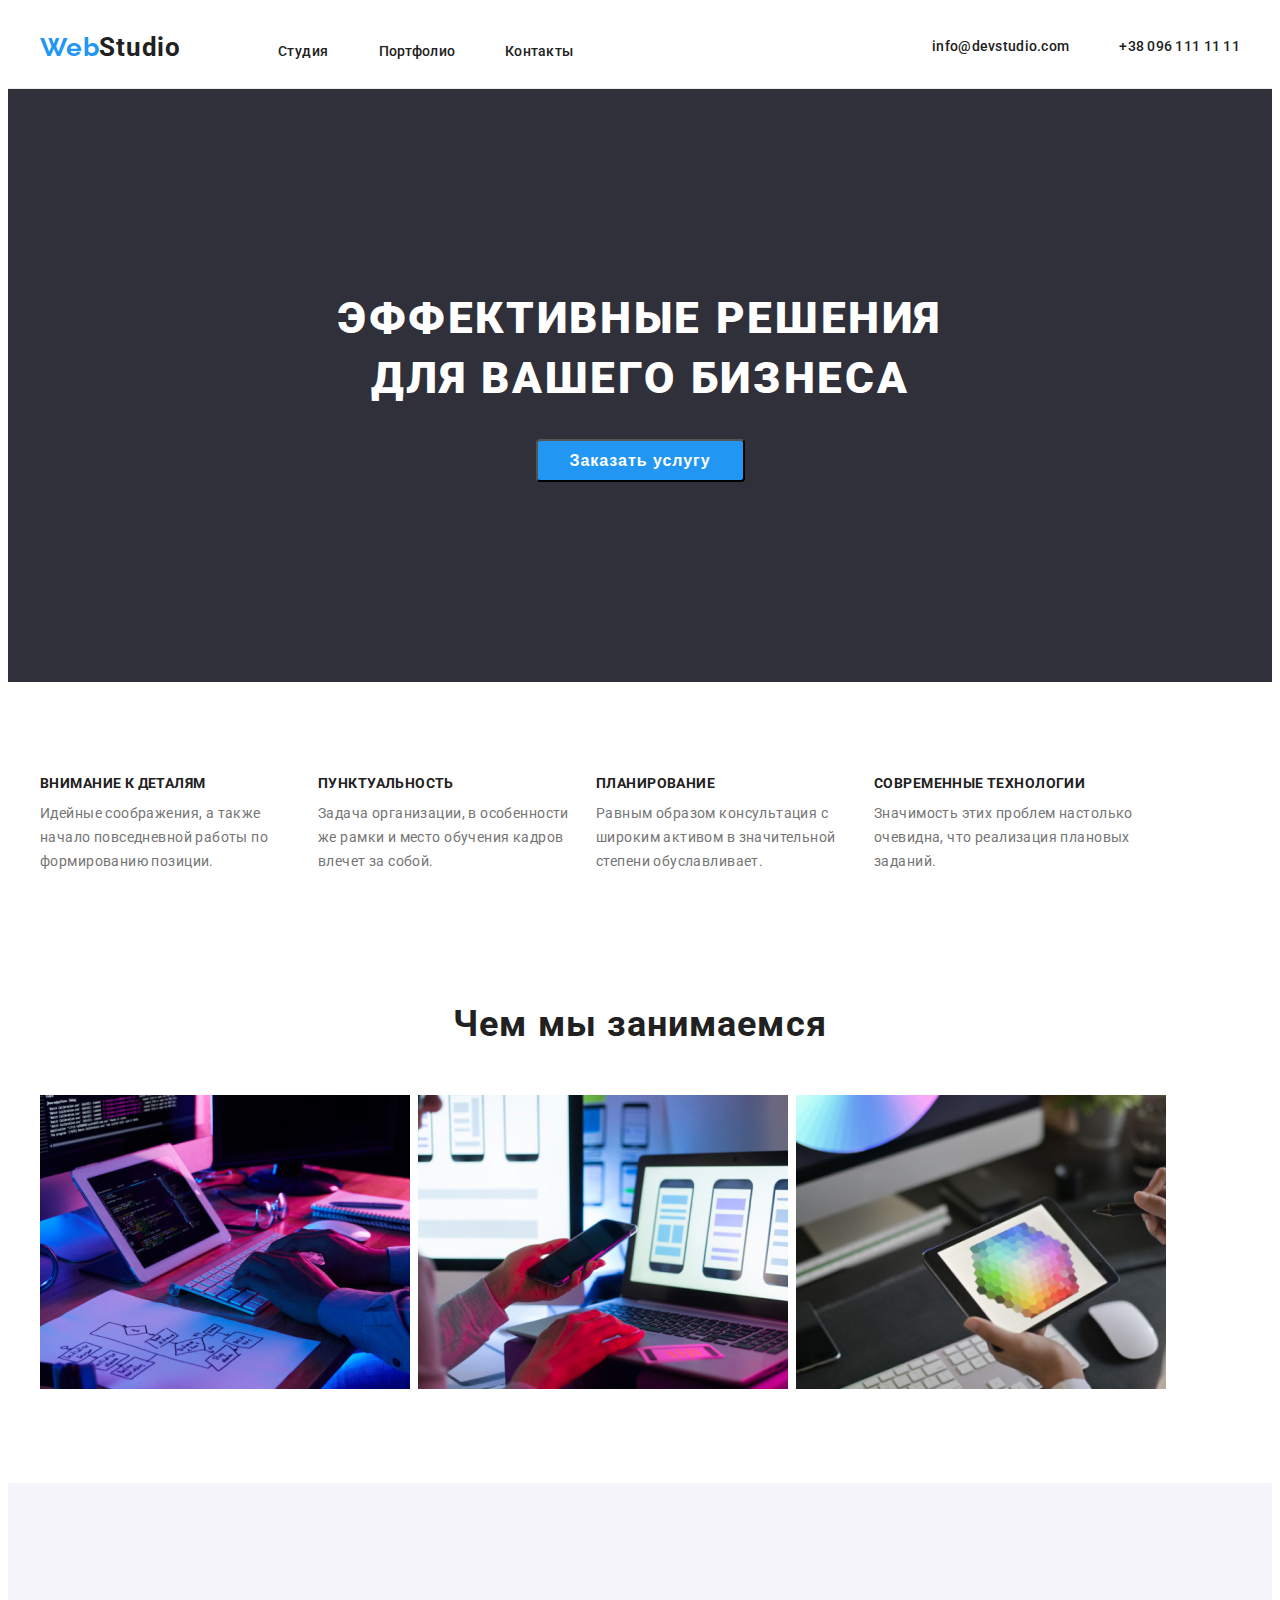
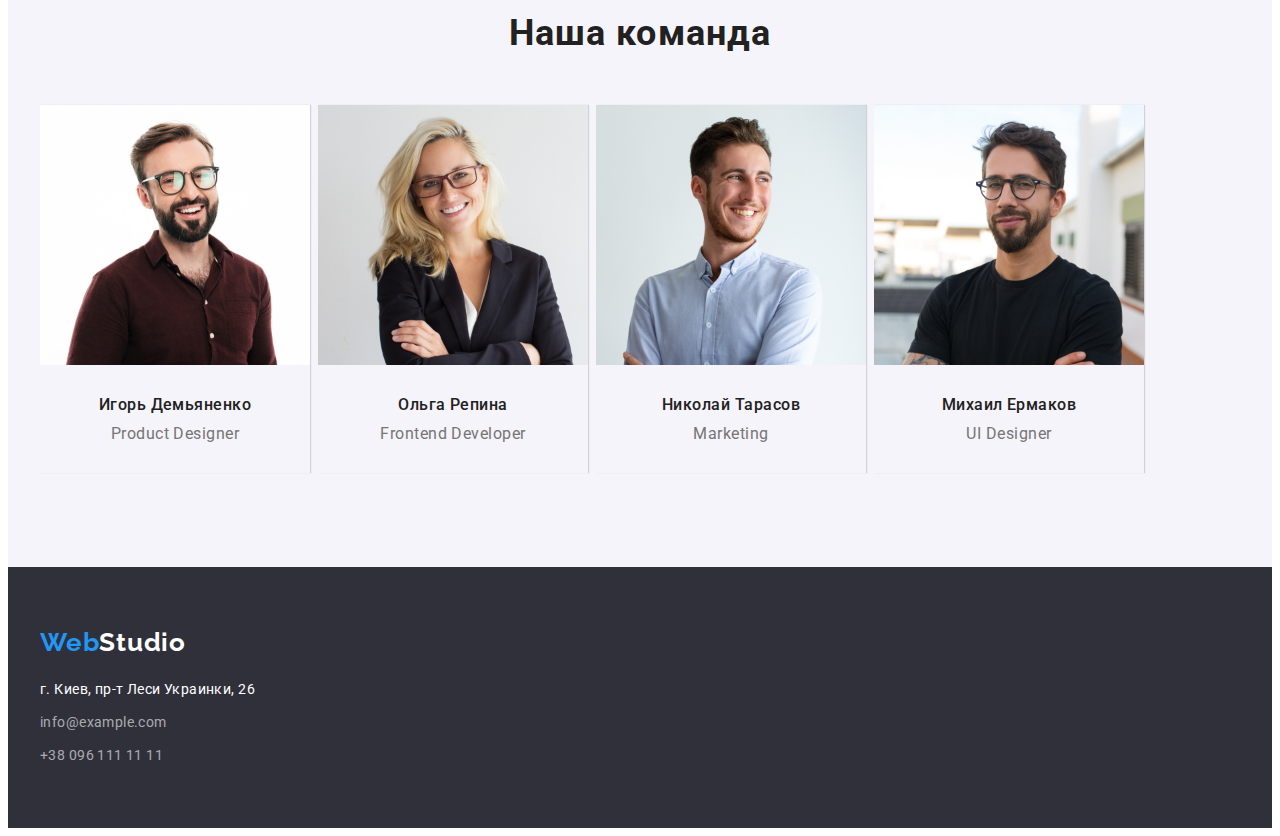
==== commit aa986ff6: "2.05_third_repos" ====
--- a/index.html
+++ b/index.html
@@ -13,34 +13,37 @@
         integrity="sha512-Zx6MlUMKSVJoQ+83OwhdILe8cSEsCzfqThJd7J/VA2UrK6Ctj85p+xzqfyuNXE5B1k25uUdmJ2OzItbBy9GHAQ=="
         crossorigin="anonymous" />
     <link rel="stylesheet" href="./css/styles.css" />
-     
-
+    
 </head>
 <body>
+    <!-- Section header -->
    <header class="page-header">
        <div class="conteiner">
         <nav class="nav">
             <a href class="web logo-menu"><span class="logo">Web</span>Studio</a>
             <ul class="list menu">
-                <li class="menu-item"><a href="" class="link">Студия</a></li>
-                <li class="menu-item"><a href="./portfolio.html" class="link">Портфолио</a></li>
-                <li class="menu-item"><a href="#contacts" class="link">Контакты</a></li>
+                <li class="link menu-item"><a href="">Студия</a></li>
+                <li class="link menu-item"><a href="./portfolio.html" class="link">Портфолио</a></li>
+                <li class="link menu-item"><a href="#contacts" class="link">Контакты</a></li>
             </ul>
         </nav>
-                <div class="contact-link"> 
-                    <a class="link" href="mailto:info@devstudio.com">info@devstudio.com</a>
-                    <a class="link" href="tel:+380961111111">+38 096 111 11 11</a>
-                </div>
+            <div class="contact-link"> 
+                <ul class="list menu">
+                    <li class="link"><a href="mailto:info@devstudio.com">info@devstudio.com</a></li>
+                    <li class="link"><a href="tel:+380961111111">+38 096 111 11 11</a></li>
+                </ul>
+            </div>
         </div>
     </header>
     <main>
-        <section class="hero header-conteiner">
+       <!-- Hero section -->
+        <section class="hero">
             <div class="conteiner">
                 <h1 class="page-title">Эффективные решения для вашего бизнеса</h1>
                 <button class="button" type="button">Заказать услугу</button>   
              </div>
         </section>
-       
+       <!-- Slogan title -->
         <section class="section">
             <div class="conteiner">
                 <ul class="list list-slogan">
@@ -51,6 +54,7 @@
                 </ul>
             </div>
         </section>
+        <!-- Section: Our working -->
         <section class="section section-work">
             <div class="conteiner">
                 <h3 class="title-item">Чем мы занимаемся</h3>
@@ -61,11 +65,12 @@
                 </ul>
             </div>
         </section>
+        <!-- Section: Time -->
         <section class="section time">
             <div class="conteiner">
                 <h3 class="title-item">Наша команда</h3>
                 <ul class="list">
-                    <li class="item border">
+                    <li class="item time-item">
                         <img src="./images/photo/img1.jpg " width="270" height="260" alt="Игорь Демьяненко">
                         <div class="time-info">
                             <h4 class="title-name">Игорь Демьяненко</h4>
--- a/css/styles.css
+++ b/css/styles.css
@@ -19,6 +19,16 @@
   --logo-font: "raleway", sans-serif;
 }
 
+ul{
+  padding: 0;
+  margin: 0;
+}
+
+li{
+  padding: 0;
+  margin: 0;
+}
+
 .nav-li .item + .item{
   margin-left: 50px;
 } 
@@ -35,9 +45,7 @@
   justify-self: start;
 }
 
-li{
-  margin: 0;
-}
+
 
 .main-nav {
   display: flex;
@@ -80,7 +88,6 @@
   font-size: 26px;
   line-height: 1.19;
   letter-spacing: 0.03em;
-  font-family: var(--logo-font);
 }
 
 a { 
@@ -106,8 +113,7 @@
 
 .menu{
   display: inline-flex;
-  padding: 0px;
-  
+  padding: 0px;  
 }
 
 .menu-item{
@@ -119,11 +125,11 @@
 }
 
 
-.link:hover{
+.link :hover {
   color: var(--logo-cl);
 }
 
-.link:focus{
+.link :focus{
   color: var(--logo-cl);
 }
 
@@ -138,134 +144,127 @@
   margin-bottom: 0;
 }
 
-ul{
-  padding: 0;
-  margin: 0;
-}
-
-li{
-  padding: 0;
-}
+
+
 .item:not(:first-child){
-margin-left: 30px;
-}
-
-
+  margin-left: 8px;
+}
 
 .address{
   font-style: inherit;
   font-size: 14px;
-line-height: 1.14;
-letter-spacing: 0.03em;
-color: var(--dark-bl);
+  line-height: 1.14;
+  letter-spacing: 0.03em;
+  color: var(--dark-bl);
 }
 
 .conteiner{
   width: 1200px;
- }
+}
 
 .hero{
-  padding-top:200px;
+  padding-top: 200px;
   padding-bottom: 200px;
   text-align: center;
   margin-bottom: 0px;
   margin-top: 0px;
-  text-align: center;
-}
-
-.header-conteiner{
-  background-color: var(--dark-bg);
-}
+  background-color:var(--dark-bg);
+}
+
+.hero{
+  
+} 
 
 .page-title{
- margin: 0 auto;
- max-width: 696px;
-font-weight: 900;
-font-size: 44px;
-line-height: 1.36;
-letter-spacing: 0.06em;
-text-transform: uppercase;
-color: var(--dark-bl);
+  margin: 0 auto;
+  max-width: 696px;
+  font-weight: 900;
+  font-size: 44px;
+  line-height: 1.36;
+  letter-spacing: 0.06em;
+  text-transform: uppercase;
+  color: var(--dark-bl);
 }
 
 .menu-item:not(:last-child){
-margin-right: 50px;
+  margin-right: 50px;
 }
 
 .logo-menu{
   margin-right: 93px;
-
-
 }
 
 .contact-link .link:not(:last-child){
-  margin-right:50px;
-  
-}
-.contact-link .link{
-  color: var(--main-text);
-  font-family: var(--main-font);
-font-weight: 500;
-font-size: 14px;
-line-height: 1.14;
-letter-spacing: 2%;
+  margin-right: 50px;
 }
 
 .contact-link{
   margin-left: auto;
+}
+
+.contact-link {
+  color: var(--main-text);
+  font-family: var(--main-font);
+  font-weight: 500;
+  font-size: 14px;
+  line-height: 1.14;
+  letter-spacing: 2%;
+}
+
+
+ 
 }
 
 h1,
 h3,
 h4{
-  margin-top:0;
+  margin-top: 0;
   padding: 0;
   text-align: center;
 }
 
 .section{
-   padding-top: 94px;
-   margin-bottom: 0;
-   }
+  padding-top: 94px;
+  margin-bottom: 0;
+}
 
 .title-item{
-margin-bottom: 50px;
-font-family:var(--main-font);
-font-style: normal;
-font-weight: 700;
-font-size: 36px;
-line-height: 1.16;
-text-align: center;
-letter-spacing: 0.03em;
-
-
-}
+  margin-bottom: 50px;
+  font-family: var(--main-font);
+  font-style: normal;
+  font-weight: 700;
+  font-size: 36px;
+  line-height: 1.16;
+  text-align: center;
+  letter-spacing: 0.03em;
+}
+
 .section-work{
   padding: 94px 0;
 }
 
 .section-title{
   font-family: var(--main-font);
-font-weight: 700;
-font-size: 14px;
-line-height: 1.14;
-letter-spacing: 0.03em;
-text-transform: uppercase;
-color: var(--main-cl);
-max-width: 270px;
-margin-bottom: 0;
-margin-top: 0;
+  font-weight: 700;
+  font-size: 14px;
+  line-height: 1.14;
+  letter-spacing: 0.03em;
+  text-transform: uppercase;
+  color: var(--main-cl);
+  max-width: 270px;
+  margin-bottom: 0;
+  margin-top: 0;
 }
 
 .title-lable{
-font-family: var(--main-font);
-font-weight: 400;
-font-size: 14px;
-line-height: 1.71;
-letter-spacing: 0.03em;
-color: var(--title-cl);
-margin-bottom: 0;
-margin-top: 10px;
+  font-family: var(--main-font);
+  font-weight: 400;
+  font-size: 14px;
+  line-height: 1.71;
+  letter-spacing: 0.03em;
+  color: var(--title-cl);
+  margin-bottom: 0;
+  margin-top: 10px;
 }
 
 .title-name{
@@ -282,8 +281,7 @@
 
 .about{
   display: inline-flex;
-  align-items: center;
-  /* margin-right: auto; */
+  align-items: center;  /* margin-right: auto; */
 }
 
 .time{
@@ -294,8 +292,10 @@
 .time-item{
   flex-basis: calc((100% - 4 * 30px) / 4);
   text-align: center;
-}
-
+  box-shadow: 1px 0px 2px rgba(0, 0, 0, 0.2);
+  box-shadow: 1px 0px 1px rgba(0, 0, 0, 0.14);
+  3px 0px 1px rgba(0, 0, 0, 0.12);
+}
 .time-info{
   padding: 30px;
 }
@@ -328,8 +328,9 @@
   color: var(--dark-bl);
 }
 
-.button:focus,
-.button:hover 
+.button:hover :focus{
+  color: var(--logo-cl);
+}
 
 .footer{
   color: #ffffff;
@@ -408,6 +409,14 @@
   margin: -15px;
   padding-top: 56px;
   padding-bottom: 90px;
+}
+
+.card{
+  border-style: solid;
+  border-width: 1px;
+  border-color: #eeeeee;
+  margin: 0;
+  padding: 0;
 }
 
 img{
@@ -477,13 +486,10 @@
 
 }
 
-.btn-second-tab:not(:first-child){
-  margin-left: 8px;
-}
 
 .btn-second-tab:hover{
   background-color: var(--logo-cl);
-}
+  color: #ffffff}
 
 .btn-second-tab:focus{
   color: #ffffff;
@@ -505,5 +511,5 @@
   font-size: 16px;
   line-height: 1.87;
   letter-spacing: 0.03em;
-  color:  var(title-cl);
-}
+  color: var(title-cl);
+}
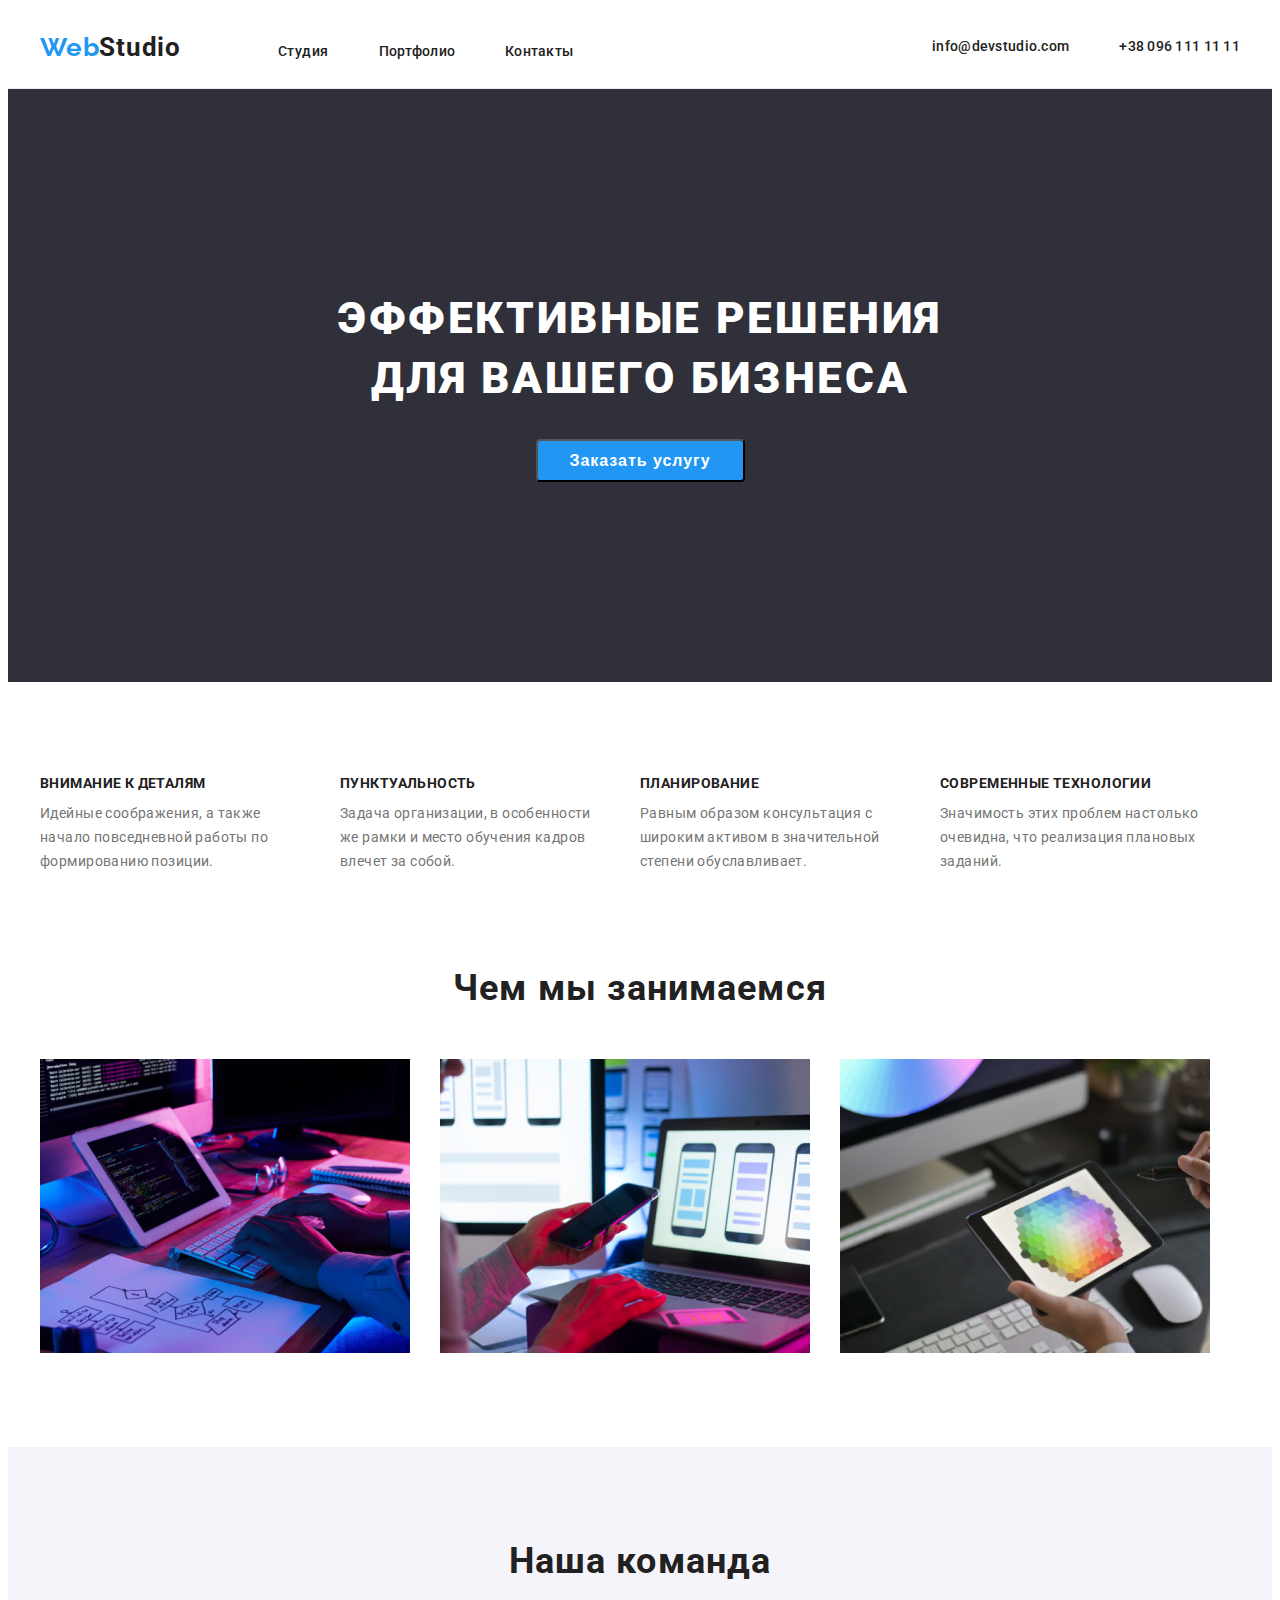
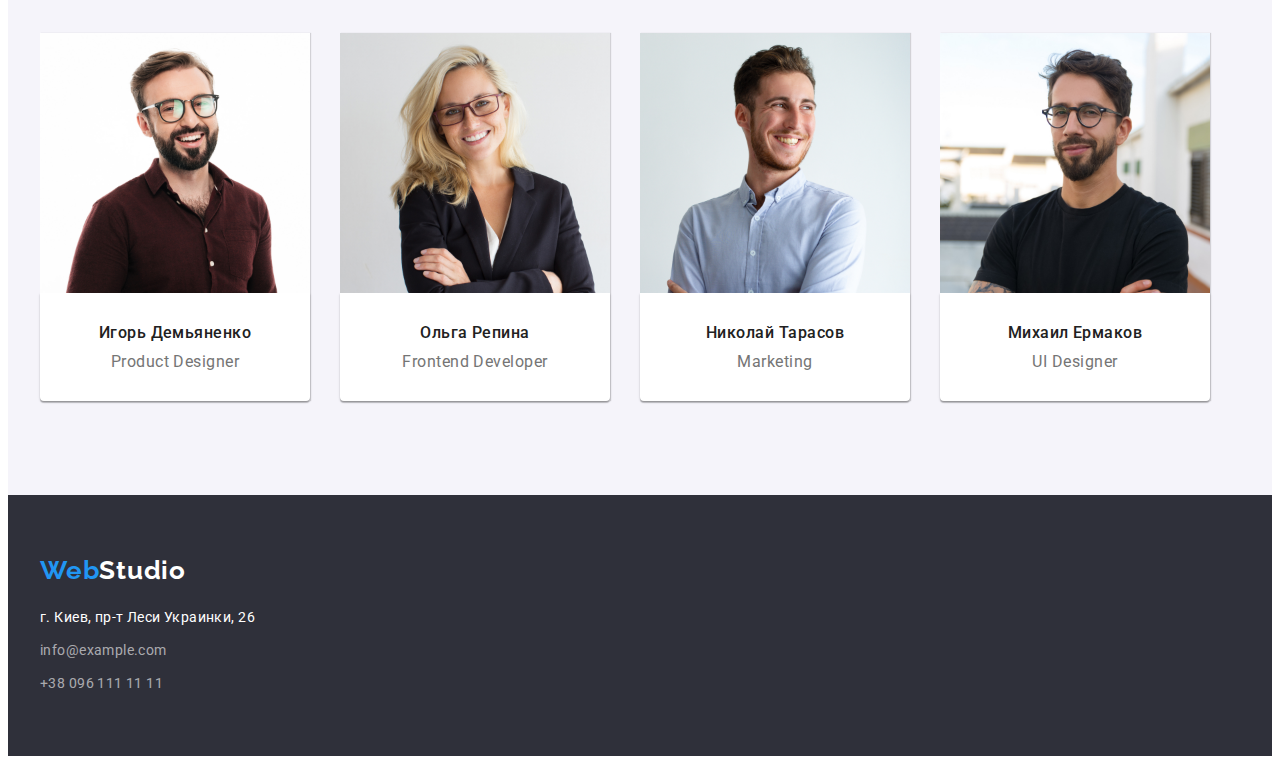
==== commit 98633aa0: "exchenge-17.05" ====
--- a/index.html
+++ b/index.html
@@ -18,7 +18,7 @@
 <body>
     <!-- Section header -->
    <header class="page-header">
-       <div class="conteiner">
+       <div class="conteiner menu">
         <nav class="nav">
             <a href class="web logo-menu"><span class="logo">Web</span>Studio</a>
             <ul class="list menu">
--- a/css/styles.css
+++ b/css/styles.css
@@ -144,9 +144,13 @@
   margin-bottom: 0;
 }
 
-
-
 .item:not(:first-child){
+  margin-left: 30px;
+}
+
+
+
+.menu-portfolio .item:not(:first-child){
   margin-left: 8px;
 }
 
@@ -229,6 +233,7 @@
 }
 
 .title-item{
+  margin-top: 0;
   margin-bottom: 50px;
   font-family: var(--main-font);
   font-style: normal;
@@ -296,8 +301,13 @@
   box-shadow: 1px 0px 1px rgba(0, 0, 0, 0.14);
   3px 0px 1px rgba(0, 0, 0, 0.12);
 }
+
 .time-info{
   padding: 30px;
+  background-color: #ffffff;  
+  border-radius: 0px 0px 4px 4px;
+  border-top: none;
+  box-shadow: 0px 1px 3px rgba(0, 0, 0, 0.12), 0px 1px 1px rgba(0, 0, 0, 0.14), 0px 2px 1px rgba(0, 0, 0, 0.2);
 }
 
 .list-slogan{
@@ -417,6 +427,10 @@
   border-color: #eeeeee;
   margin: 0;
   padding: 0;
+}
+
+.card{
+  border-top:none;
 }
 
 img{
